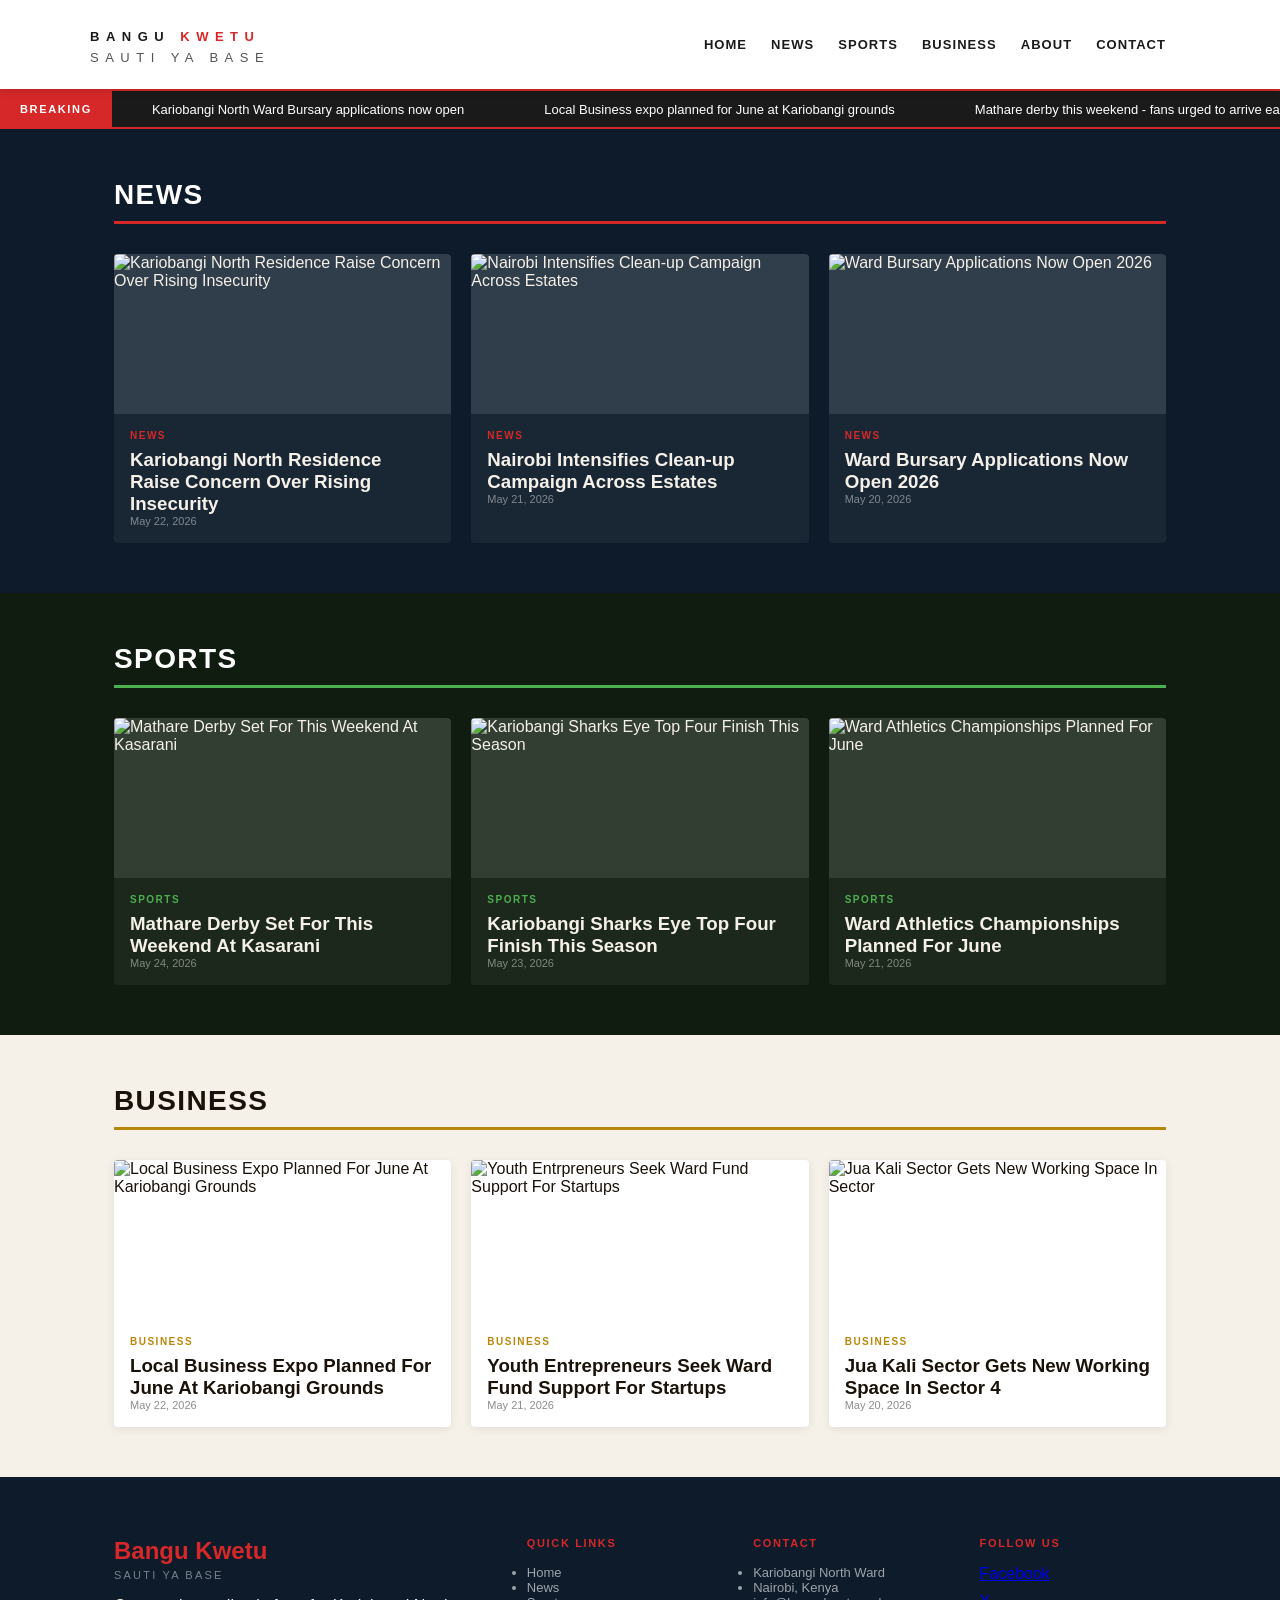
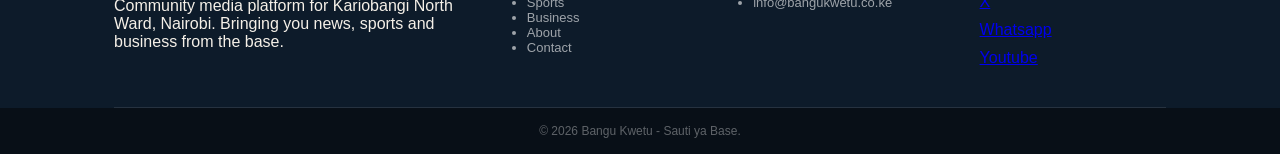
==== bangu-kwetu/index.html @ f1bf9eb2 "init: fresh repo all files" ====
<!DOCTYPE html>
<html lang="en"
<head>
    <meta charset="UTF-8">
    <meta name="viewport" content="width=device-width, initial-scale=1.0">
    <title>Bangu Kwetu - Sauti ya Base</title>
    <link rel="preconnect" href="https://fonts.googleapsis.com">
    <link rel="preconnect" href="https://fonts.gstatic" crossorigin>
    <link href="https://fonts.google.com/css2?family=oswald:wght@400;600;700&family=IBM+plex+sans:wght@400;500;600&display=swap" rel="stylesheet">

    <link rel="stylesheet" href="style.css">
</head>
<body>
    <!-- HEADER -->
     <header class="bk-header">
        <div class="bk-container">
            <div class="bk-logo">
                <h1><span class="bk-logo-black">Bangu </span><span class="bk-logo-red">Kwetu</span></h1>
                <span class="bk-tagline">Sauti ya Base</span>
            </div>
            <button class="bk-hamburger" id="bk-hamburger">&#9776;</button>
            <nav class="bk-nav">
                <a href="#home">Home</a>
                <a href="#news">News</a>
                <a href="#sports">Sports</a>
                <a href="#business">Business</a>
                <a href="#about">About</a>
                <a href="#contact">Contact</a>
            </nav>
    </div>
        </header>
        <!-- TICKER -->
         <div id="bk-ticker-bar">
            <div id="bk-ticker-label">BREAKING</div>
            <div id="bk-ticker-track">
                <div id="bk-ticker-inner">
                    <span class="bk-tick-item"=>Kariobangi North Ward Bursary applications now open</span>
                    <span class="bk-tick-item"=>Local Business expo planned for June at Kariobangi grounds</span>
                    <span class="bk-tick-item"=>Mathare derby this weekend - fans urged to arrive early</span>
                    <span class="bk-tick-item"=>Kariobangi North Ward Bursary applications now open</span>
                    <span class="bk-tick-item"=>Local Business expo planned for June at Kariobangi grounds</span>
                    <span class="bk-tick-item"=>Mathare derby this weekend - fans urged to arrive early</span>
                </div>
            </div>
        </div>
        <!-- NEWS SECTION -->
         <section id="news" class="bk-section bk-section--news">
            <div class="bk-container">
                <h2 class="bk-section-title">News</h2>
                <div class="bk-card-grid">
                    <article class="bk-card">
                        <div class="bk-card-image">
                            <img src="images/news-1.jpg" alt="Kariobangi North Residence Raise Concern Over Rising Insecurity">
                        </div>   
                        <div class="bk-card-body">
                            <span class="bk-card-cat">News</span>
                            <h3 class="bk-card-title">Kariobangi North Residence Raise Concern Over Rising Insecurity</h3>
                            <p class="bk-card-date">May 22, 2026</p>
                        </div>
                    </article>
                    <article class="bk-card">
                        <div class="bk-card-image">
                            <img src="images/news-2.jpg" alt="Nairobi Intensifies Clean-up Campaign Across Estates">
                        </div>   
                        <div class="bk-card-body">
                            <span class="bk-card-cat">News</span>
                            <h3 class="bk-card-title">Nairobi Intensifies Clean-up Campaign Across Estates</h3>
                            <p class="bk-card-date">May 21, 2026</p>
                        </div>
                    </article>
                        <article class="bk-card">
                            <div class="bk-card-image">
                                <img src="images/news-3.jpg?v=2" alt="Ward Bursary Applications Now Open 2026">
                            </div>   
                            <div class="bk-card-body">
                                <span class="bk-card-cat">News</span>
                                <h3 class="bk-card-title">Ward Bursary Applications Now Open 2026</h3>
                                <p class="bk-card-date">May 20, 2026</p>
                            </div>
                        </article>
                    </div>
                </div>
            </section>
            <!-- SPORTS SECTION -->
            <section id="sports" class="bk-section bk-section--sports">
                <div class="bk-container">
                    <h2 class="bk-section-title">Sports</h2>
                    <div class="bk-card-grid">
                     <article class="bk-card">
                        <div class="bk-card-image">
                           <img src="images/sports-1.jpg" alt="Mathare Derby Set For This Weekend At Kasarani">
                        </div>    
                        <div class="bk-card-body">
                            <span class="bk-card-cat">Sports</span>
                            <h3 class="bk-card-title">Mathare Derby Set For This Weekend At Kasarani</h3>
                            <p class="bk-card-date">May 24, 2026</p>
                        </div>
                    </article>
                            <article class="bk-card">
                                <div class="bk-card-image">
                                    <img src="images/sports-2.jpg" alt="Kariobangi Sharks Eye Top Four Finish This Season">
                                </div>    
                                <div class="bk-card-body">
                                    <span class="bk-card-cat">Sports</span>
                                    <h3 class="bk-card-title">Kariobangi Sharks Eye Top Four Finish This Season</h3>
                                    <p class="bk-card-date">May 23, 2026</p>
                                </div>
                            </article>
                                <article class="bk-card">
                                    <div class="bk-card-image">
                                        <img src="images/sports-3.jpg" alt="Ward Athletics Championships Planned For June">
                                    </div>    
                                    <div class="bk-card-body">
                                        <span class="bk-card-cat">Sports</span>
                                        <h3 class="bk-card-title">Ward Athletics Championships Planned For June</h3>
                                        <p class="bk-card-date">May 21, 2026</p>
                                    </div>
                                </article>
                            </div>
                        </div>
                    </section>
                    <!-- BUSINESS SECTION -->
                    <section id="business" class="bk-section bk-section--business">
                        <div class="bk-container">
                            <h2 class="bk-section-title">Business</h2>
                            <div class="bk-card-grid">
                                <article class="bk-card">
                                    <div class="bk-card-image">
                                        <img src="images/business-1.jpg" alt="Local Business Expo Planned For June At Kariobangi Grounds">
                                    </div>    
                                    <div class="bk-card-body">
                                        <span class="bk-card-cat">Business</span>
                                        <h3 class="bk-card-title">Local Business Expo Planned For June At Kariobangi Grounds</h3>
                                        <p class="bk-card-date">May 22, 2026</p>
                                    </div>
                                </article>
                                <article class="bk-card">
                                    <div class="bk-card-image">
                                        <img src="images/business-2.jpg" alt="Youth Entrpreneurs Seek Ward Fund Support For Startups">
                                    </div>    
                                    <div class="bk-card-body">
                                        <span class="bk-card-cat">Business</span>
                                        <h3 class="bk-card-title">Youth Entrepreneurs Seek Ward Fund Support For Startups</h3>
                                        <p class="bk-card-date">May 21, 2026</p>
                                    </div>
                                </article>
                                <article class="bk-card">
                                    <div class="bk-card-image">
                                        <img src="images/business-3.jpg" alt="Jua Kali Sector Gets New Working Space In Sector">
                                    </div>    
                                    <div class="bk-card-body">
                                        <span class="bk-card-cat">Business</span>
                                        <h3 class="bk-card-title">Jua Kali Sector Gets New Working Space In Sector 4</h3>
                                        <p class="bk-card-date">May 20, 2026</p>
                                    </div>
                                </article>
                            </div>
                        <div>
                    </section>
                    <!-- F00TER -->
                    <footer class="bk-footer">
                        <div class="bk-container">
                            <div class="bk-footer-grid">
                                <div class="bk-footer-col">
                                    <h3 class="bk-footer-logo">Bangu Kwetu</h3>
                                    <p class="bk-footer-tagline">Sauti ya Base</p>
                                    <p class="bk-footer-about">Community media platform for Kariobangi North Ward, Nairobi. Bringing you news, sports and business from the base.</p>
                                </div>
                                <div class="bk-footer-col">
                                    <h4 class="bk-footer-heading">Quick Links</h4>
                                    <ul class="bk-footer-links">
                                        <li><a href="#">Home</a></li>
                                        <li><a href="#">News</a></li>
                                        <li><a href="#">Sports</a></li>
                                        <li><a href="#">Business</a></li>
                                        <li><a href="#">About</a></li>
                                        <li><a href="#">Contact</a></li>
                                    </ul>
                                    </div>
                                    <div class="bk-footer-col">
                                        <h4 class="bk-footer-heading">Contact</h4>
                                        <ul class="bk-footer-links">
                                            <li>Kariobangi North Ward</li>
                                            <li>Nairobi, Kenya</li>
                                            <li>info@bangukwetu.co.ke</li>
                                        <ul>
                                    </div>
                                    <div class="bk-footer-col">
                                        <h4 class="bk-footer-heading">Follow Us</h4>
                                        <div class="bk-social-links">
                                            <a href="#" class="bk-social">Facebook</a>
                                            <a href="#" class="bk-social">X</a>
                                            <a href="#" class="bk-social">Whatsapp</a>
                                            <a href="#" class="bk-social">Youtube</a>
                                        </div>
                                    </div>
                                </div>
                            </div>
                            <div class="bk-footer-bottom">
                                <div class="bk-container">
                                    <p>&copy; 2026 Bangu Kwetu - Sauti ya Base.</p>
                                </div>
                            </div>
                        </footer>
                        <script>
                        const btn = document.getElementById('bk-hamburger');
                        const nav = document.querySelector('.bk-nav');
                        btn.addEventListener('click', function() {
                            nav.classList.toggle('active');
                        });
                        nav.querySelectorAll('a').forEach(function(link) {
                            link.addEventListener('click', function() {
                                nav.classList.remove('active');
                            });
                        });          
                        </script>
                    </body>
                 </html>
---- bangu-kwetu/style.css ----
* {
    margin: 0;
    padding: 0;
    box-sizing: border-box;
}
body {
    font-family: 'IBM Plex Sans', sans-serif;
    color: #1a1a1a;
}
.bk-container {
    max-width: 1100px;
    margin: 0 auto;
    padding: 0 24px;
}
/* HEADER */
.bk-header {
    background: #ffffff;
    padding: 16px 0 !important;
    padding-left: 0 !important;
    position: sticky;
    top: 0;
    z-index: 100;
    box-shadow: 0 2px 8px rgba(0,0,0,0.15);
    width: 100%;
    min-height: 80px;
}
.bk-header .bk-container {
    display: flex !important;
    flex-direction: row;
    justify-content: space-between !important;
    align-items: center !important;
    width: 100% !important;
    padding-left: 0 !important; 
}
.bk-logo {
    display: flex;
    flex-direction: column;
    align-items: flex-start;
}
.bk-logo h1 {
    font-size: 28px;
    font-weight: 900;
    letter-spacing: 0.02em; 
    font-family: 'Oswald', sans-serif;
    white-space: nowrap;
}
.bk-logo h1 span {
    display: inline;
}
.bk-logo h1 .bk-logo-black {
    color: #1a1a1a;
}
.bk-logo h1 .bk-logo-red {
    color: #D62828
}
.bk-logo span {
    font-size: 13px;
    letter-spacing: 0.5em;
    text-transform: uppercase;
    color: #555555;
    display: block;
    margin-top: 2px;
    margin-bottom: 8px;
}
.bk-nav {
    display: flex;
    gap: 24px;
}
.bk-nav a {
    text-decoration: none;
    color: #1a1a1a;
    font-size: 13px;
    font-weight: 600;
    text-transform: uppercase;
    letter-spacing: 0.08em;
}
.bk-nav a:hover {
    color: #D62828;
}
.bk-hamburger {
    display: none;
    color: #D62828;
}
/* TICKER */
#bk-ticker-bar {
    display: flex;
    align-items: stretch;
    height: 40px;
    background: #1a1a1a;
    border-top: 2px solid #D62828;
    border-bottom: 2px solid #D62828;
    overflow: hidden;
    position: relative;
    max-width: 100vw;  
}
#bk-ticker-label {
    flex-shrink: 0;
    display: flex;
    align-items: center;
    padding: 0 20px;
    background: #D62828;
    color: #ffffff;
    font-size: 11px;
    font-weight: 900;
    letter-spacing: 0.15em;

    text-transform: uppercase;
}
#bk-ticker-track {
    flex: 1;
    overflow: hidden;
    min-width: 0;
}
#bk-ticker-inner {
    display: flex;
    align-items: center;
    height: 100%;
    white-space: nowrap;
    animation: bk-scroll 30s linear infinite;
}
.bk-tick-item {
    color: #ffffff;
    font-size: 13px;
    padding: 0 40px;
}
@keyframes bk-scroll {
    from { transform: translate(0); }
    to { transform: translateX(-50%); }
}
/* SECTIONS */
.bk-section {
    padding: 50px 0;
}
.bk-section-title {
    font-size: 28px;
    font-weight: 700;
    text-transform: uppercase;
    letter-spacing: 0.05em;
    margin-bottom: 30px;
    padding-bottom: 10px;
    border-bottom: 3px solid #D62828;
    color: #ffffff;
    font-family: 'Oswald', sans-serif;
}
/* NEWS */
.bk-section--news  {
    background: #0D1B2A;
    color: #F5F0E8;
}
/* SPORTS */
.bk-section--sports {
    background: #0F1C0F;
    color: #F5F0E8;
}
.bk-section--sports .bk-section-title {
    border-bottom: 3px solid #4CAF50;
}
.bk-section--sports .bk-card-cat {
    color: #4CAF50;
}
/* BUSINESS */
.bk-section--business {
    background: #F5F0E8;
    color: #1A1209;
}
.bk-section--business .bk-section-title {
    border-bottom: 3px solid #B8860B;
    color: #1A1209;
}
.bk-section--business .bk-card-cat {
    color: #B8860B;
}
.bk-section--business .bk-card-title {
    color: #1A1209;
}
 .bk-section--business .bk-card-date {
    color: rgba(0,0,0,0.45);
 }
 .bk-section--business .bk-card {
    background: #ffffff;
    box-shadow: 0 2px 8px rgba(0,0,0,0.08);
 }
 /* CARDS */
 .bk-card-grid {
    display: grid;
    grid-template-columns:  repeat(3, 1fr);
    gap: 20px;
 }
 .bk-card {
    background: rgba(255,255,255,0.05);
    border-radius: 4px;
    overflow: hidden;
    transition: transform 0.2s ease;
 }
 .bk-card:hover {
    transform: translate(-4px);
 }
 .bk-card-image {
    height:160px;
    background: rgba(255,255,255,0.1);
    overflow: hidden;
 }
 .bk-card-image {
    width: 100%;
    height: 100;
    object-fit: cover;
    display: block;
 }
 
 .bk-card-body {
    padding: 16px;
 }
 .bk-card-cat {
    font-size: 10px;
    font-weight: 700;
    letter-spacing: 0.15em;
    text-transform: uppercase;
    color: #D62828;
    display: block;
    margin-bottom: 8px;
 }
 .bk-card-date {
    font-size: 11px;
    color: rgba(255,255,255,0.45);
 }
 body {
    font-family: 'IBM Plex Sans', sans-serif;
    color: #1a1a1a;
    overflow-x: hidden;
 }
 /* FOOTER */
 .bk-footer {
    background: #0D1B2A;
    color: #F5F0E8;
    padding: 60px 0 0;
 }
 .bk-footer-grid {
    display: grid;
    grid-template-columns: 2fr 1fr 1fr 1fr;
    gap: 40px;
    padding-bottom: 40px;
    border-bottom: 1px solid rgba(255,255,255,0.1);
 }
 .bk-footer-logo {
    font-size: 24px;
    font-weight: 900;
    color: #D62828;
    margin-bottom: 4px;
    font-family: 'Oswald', sans-serif;
 }
 .bk-footer-tagline {
    font-size: 11px;
    letter-spacing: 0.2em;
    text-transform: uppercase;
    color: rgba(255,255,255,0.45);
    margin-bottom: 16px;
 }
 .bk-footer-heading {
    font-size: 11px;
    font-weight: 700;
    letter-spacing: 0.15em;
    text-transform: uppercase;
    color: #D62828;
    margin-bottom: 16px;
 }
 bk-footer-links {
    list-style: none;
    display: flex;
    flex-direction: column;
    gap: 10px;
 }
 .bk-footer-links li {
    font-size: 13px;
    color: rgba(255,255,255,0.6);
 }
 .bk-footer-links a {
    text-decoration: none;
    color: rgba(255,255,255,0.6);
 }
 .bk-footer-links a:hover {
    color:  #D62828;
 }
 .bk-social-links {
    display: flex;
    flex-direction: column;
    gap: 10px;
    margin-top: 16px;
 }
 .bk-social:hover {
    color: #D62828;
 }
 .bk-footer-bottom {
    background: #080f17;
    padding: 16px 0;
 }
 .bk-footer-bottom p {
    font-size: 12px;
    color: rgba(255,255,255,0.35);
    text-align: center;
 }
 /* MOBILE */
 @media (max-width: 768px) {
    .bk-header .bk-container {
        flex-direction: row !important;
        align-items: center !important;
        flex-wrap: wrap !important;
        gap: 0 !important;
    }
    .bk-logo {
        align-items: flex-start;
    }
    .bk-hamburger {
        display: block;
        background: none;
        border: none;
        font-size: 24px;
        cursor: pointer;
        margin-left: auto;
        padding: 4px 12px;
        color: #D62828;
    }
    .bk-nav {
        display: none;
        width: 100%;
        flex-wrap: wrap;
        gap: 12px;
        transition: all 0.3s ease;
    }
    .bk-nav.active {
        display: flex !important;
        flex-direction: column;
        padding: 12px 0 12px 16px;
        gap: 16px;
        background: #ffffff;
        width: 100%;
    }
    .bk-container {
        padding: 0 16px !important;
        width: 100%;
    }
    #bk-ticker-bar  {
        width: 100vw;
        max-width: 100%;
        overflow: hidden;
    }
    #bk-ticker-track {
        overflow: hidden;
        max-width: 100%;
    }
    #bk-ticker-inner {
        animation: bk-scroll 40s linear infinite;
    }
    .bk-tick-item {
        padding: 0 15px;
        font-size: 12px;
    }
    html, body {
        overflow-x: hidden;
        width: 100%;
    }
    .bk-header {
        padding-left: 0 !important;
        padding-right: 0 !important;
    }
    .bk-container {
        padding: 0 16px !important;
        width: 100% !important;
        box-sizing: border-box !important;
    }
    .bk-card-grid {
        grid-template-columns: 1fr;
    }
    .bk-footer-grid {
        grid-template-columns: 1fr;
    }
    .bk-section-titles {
        font-size: 22px;
    }
}
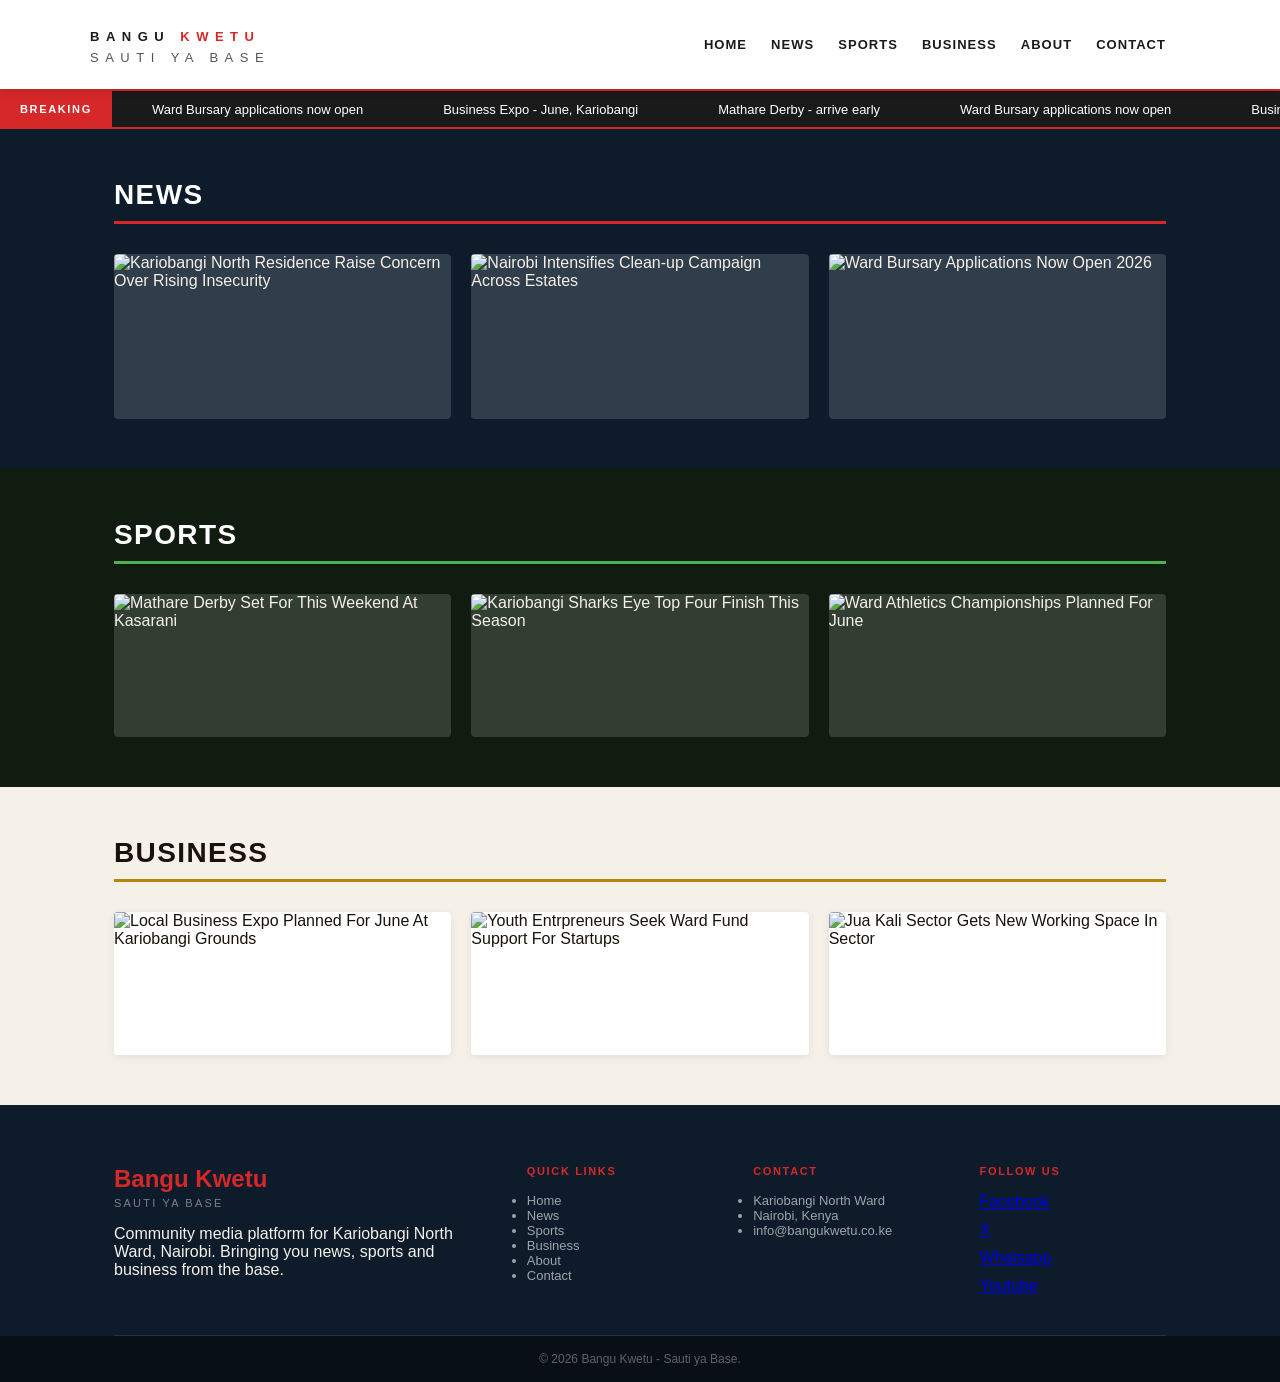
==== commit f8cfcc72: "fix: shorten ticker text" ====
--- a/bangu-kwetu/index.html
+++ b/bangu-kwetu/index.html
@@ -34,12 +34,12 @@
             <div id="bk-ticker-label">BREAKING</div>
             <div id="bk-ticker-track">
                 <div id="bk-ticker-inner">
-                    <span class="bk-tick-item"=>Kariobangi North Ward Bursary applications now open</span>
-                    <span class="bk-tick-item"=>Local Business expo planned for June at Kariobangi grounds</span>
-                    <span class="bk-tick-item"=>Mathare derby this weekend - fans urged to arrive early</span>
-                    <span class="bk-tick-item"=>Kariobangi North Ward Bursary applications now open</span>
-                    <span class="bk-tick-item"=>Local Business expo planned for June at Kariobangi grounds</span>
-                    <span class="bk-tick-item"=>Mathare derby this weekend - fans urged to arrive early</span>
+                    <span class="bk-tick-item"=>Ward Bursary applications now open</span>
+                    <span class="bk-tick-item"=>Business Expo - June, Kariobangi</span>
+                    <span class="bk-tick-item"=>Mathare Derby - arrive early</span>
+                    <span class="bk-tick-item"=>Ward Bursary applications now open</span>
+                    <span class="bk-tick-item"=>Business Expo - June, Kariobangi</span>
+                    <span class="bk-tick-item"=>Mathare Derby - arrive early</span>
                 </div>
             </div>
         </div>
@@ -70,7 +70,7 @@
                     </article>
                         <article class="bk-card">
                             <div class="bk-card-image">
-                                <img src="images/news-3.jpg?v=2" alt="Ward Bursary Applications Now Open 2026">
+                                <img src="images/news-3.jpg" alt="Ward Bursary Applications Now Open 2026">
                             </div>   
                             <div class="bk-card-body">
                                 <span class="bk-card-cat">News</span>
--- a/bangu-kwetu/style.css
+++ b/bangu-kwetu/style.css
@@ -196,13 +196,13 @@
     transform: translate(-4px);
  }
  .bk-card-image {
-    height:160px;
+    height: 200px;
     background: rgba(255,255,255,0.1);
     overflow: hidden;
  }
  .bk-card-image {
     width: 100%;
-    height: 100;
+    height: 100%;
     object-fit: cover;
     display: block;
  }
@@ -382,4 +382,4 @@
 
 
 
- + 
